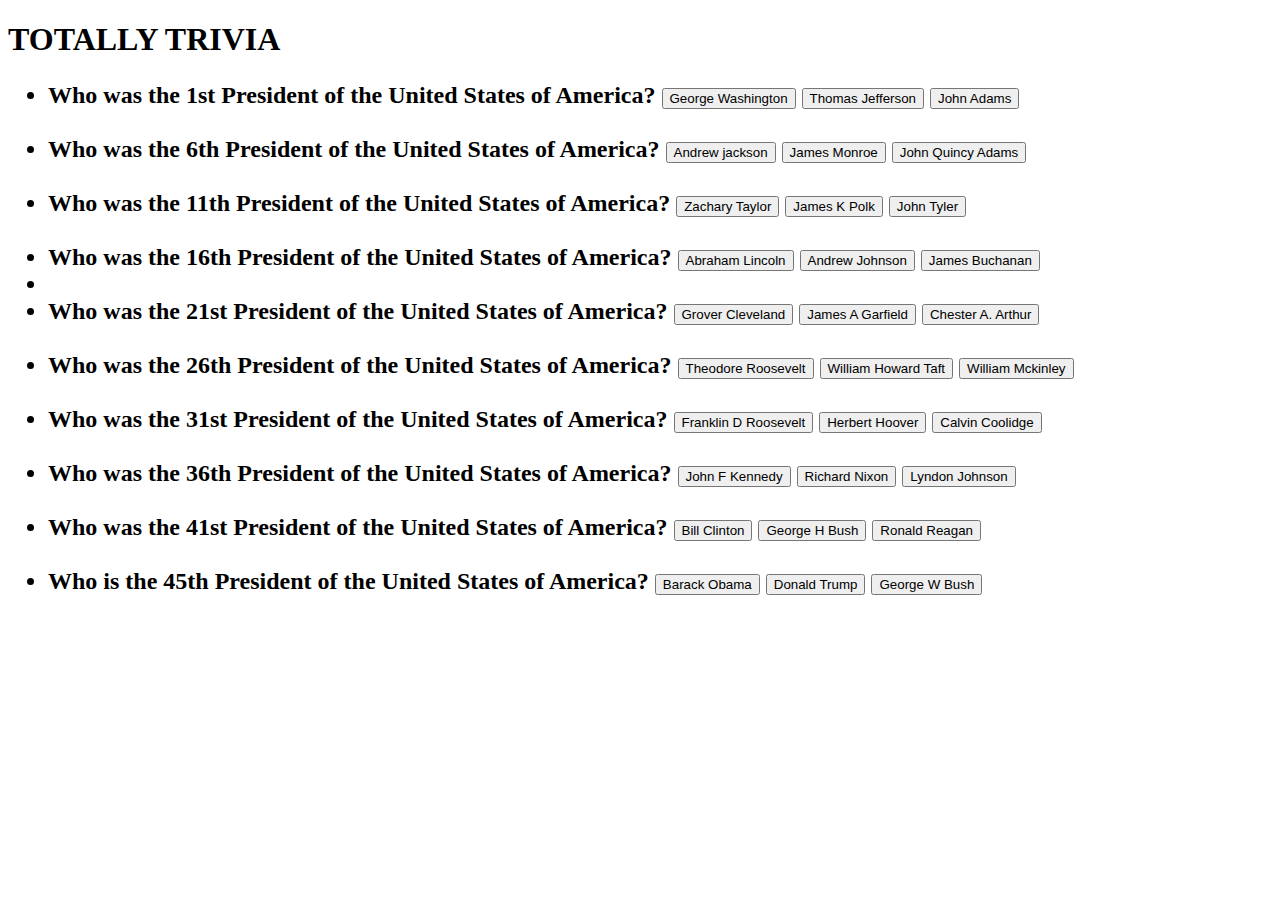
==== index.html @ af522eb7 "added the questions to my trivia game" ====
<!DOCTYPE html>
<html lang="en">
<head>
    <meta charset="UTF-8">
    <meta name="viewport" content="width=device-width, initial-scale=1.0">
    <meta http-equiv="X-UA-Compatible" content="ie=edge">
    <title>Trivia Game</title>
</head>
<body>
    
    <h1> TOTALLY TRIVIA</h1>

    <div class="list">

    <h2 id="questions">
      <ul>  
   <li> Who was the 1st President of the United States of America?
    <button onclick="myFunction()">George Washington</button>
    <button onclick="myFunction()">Thomas Jefferson</button>
    <button onclick="myFunction()">John Adams</button> </li>
    <br>

    <li> Who was the 6th President of the United States of America?
        <button onclick="myFunction()">Andrew jackson</button>
        <button onclick="myFunction()">James Monroe</button>
        <button onclick="myFunction()">John Quincy Adams</button> </li>
    <br>
        <li> Who was the 11th President of the United States of America?
            <button onclick="myFunction()">Zachary Taylor</button>
            <button onclick="myFunction()">James K Polk</button>
            <button onclick="myFunction()">John Tyler</button></li>
        
    <br>
        <li> Who was the 16th President of the United States of America?
            <button onclick="myFunction()">Abraham Lincoln</button>
            <button onclick="myFunction()">Andrew Johnson</button>
            <button onclick="myFunction()">James Buchanan</button><li>

     <br>
         <li> Who was the 21st President of the United States of America?
            <button onclick="myFunction()">Grover Cleveland</button>
            <button onclick="myFunction()">James A Garfield</button>
            <button onclick="myFunction()">Chester A. Arthur</button></li>
     <br>
         <li> Who was the 26th President of the United States of America?
            <button onclick="myFunction()">Theodore Roosevelt </button>
            <button onclick="myFunction()">William Howard Taft</button>
            <button onclick="myFunction()">William Mckinley</button></li>

     <br>
        <li> Who was the 31st President of the United States of America?
            <button onclick="myFunction()">Franklin D Roosevelt</button>
            <button onclick="myFunction()">Herbert Hoover</button>
            <button onclick="myFunction()">Calvin Coolidge</button></li>
     <br>
        <li> Who was the 36th President of the United States of America?
            <button onclick="myFunction()">John F Kennedy</button>
            <button onclick="myFunction()">Richard Nixon</button>
            <button onclick="myFunction()">Lyndon Johnson</button></li>
    <br>
        <li> Who was the 41st President of the United States of America?
            <button onclick="myFunction()">Bill Clinton</button>
            <button onclick="myFunction()">George H Bush</button>
            <button onclick="myFunction()">Ronald Reagan</button></li>
     <br>
        <li> Who is the 45th President of the United States of America?
            <button onclick="myFunction()">Barack Obama</button>
            <button onclick="myFunction()">Donald Trump</button>
            <button onclick="myFunction()">George W Bush</button></li>
        </ul>
    </h2>

    </div>
    
 


<script>

function georgeWashington() {
  var questions = prompt("Who was the first president of the UNITED STATES OF AMERICA?");
  if (questions === georgeWashington) {
    alert ("Correct!");
  }
  else{ (alert ("wrong"))
}''
}
    
    
    </script>

</body>
</html>
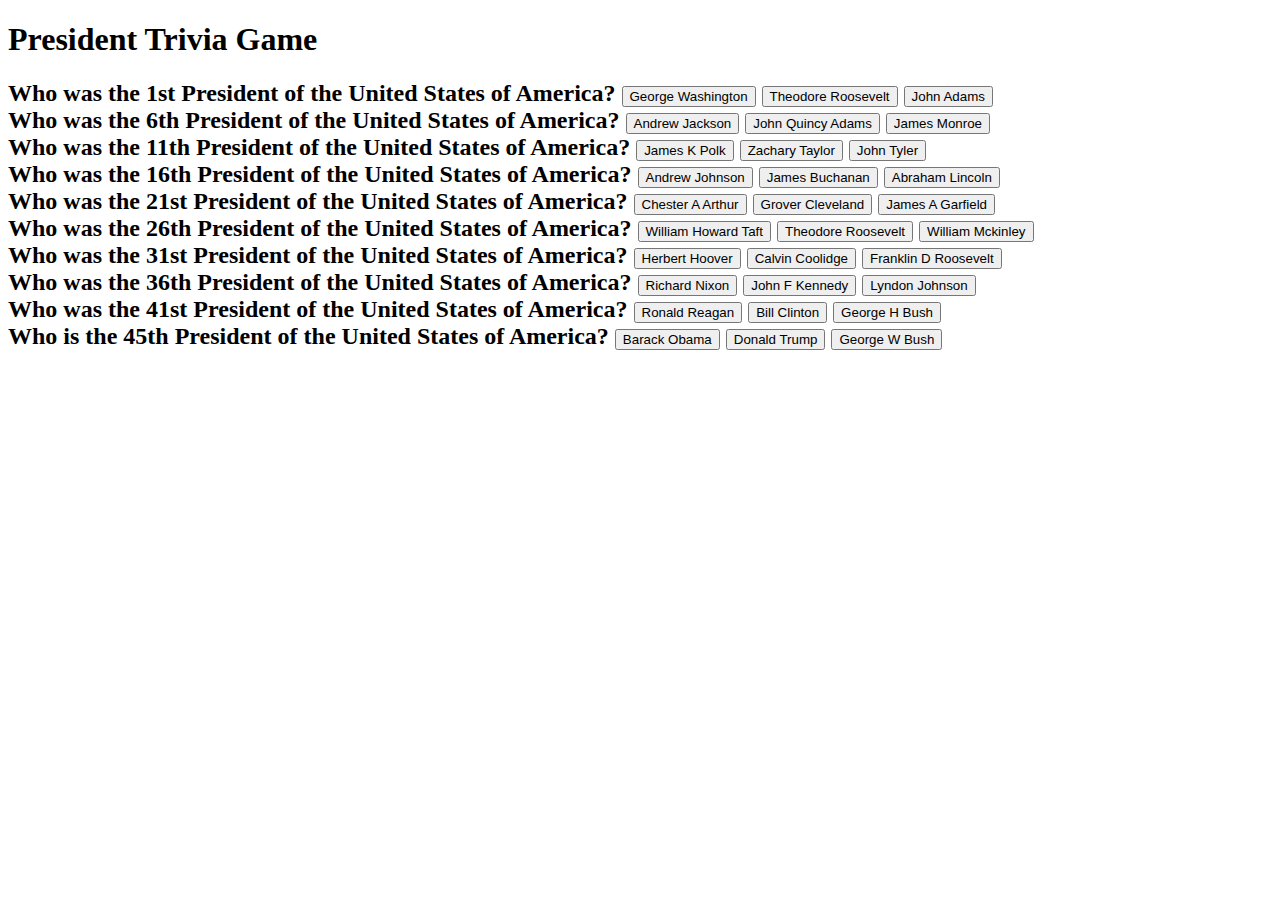
==== commit 7a1e0b59: "updated index.html with internal jquery" ====
--- a/index.html
+++ b/index.html
@@ -1,93 +1,326 @@
 <!DOCTYPE html>
-<html lang="en">
+<html>
 <head>
-    <meta charset="UTF-8">
-    <meta name="viewport" content="width=device-width, initial-scale=1.0">
-    <meta http-equiv="X-UA-Compatible" content="ie=edge">
-    <title>Trivia Game</title>
+<script src="https://ajax.googleapis.com/ajax/libs/jquery/3.4.1/jquery.min.js"></script>
+<script>
+    //For 1st president
+$(document).ready(function(){
+  $("#btn1").click(function(){
+    $("div1").append(" <b>correct</b>.");
+  });
+
+  });
+ 
+  $(document).ready(function(){
+  $("#btn2").click(function(){
+    $("div1").append(" <b>incorrect</b>.");
+  });
+
+  });
+  
+  $(document).ready(function(){
+  $("#btn3").click(function(){
+    $("div1").append(" <b>incorrect</b>.");
+  });
+
+  });
+  // For the 6th President
+
+  $(document).ready(function(){
+  $("#btn4").click(function(){
+    $("div2").append(" <b>incorrect</b>.");
+  });
+
+  });
+
+  $(document).ready(function(){
+  $("#btn5").click(function(){
+    $("div2").append(" <b>correct</b>.");
+  });
+
+  });
+
+  $(document).ready(function(){
+  $("#btn6").click(function(){
+    $("div2").append(" <b>incorrect</b>.");
+  });
+
+  });
+ //For the 11th President
+ $(document).ready(function(){
+  $("#btn7").click(function(){
+    $("div3").append(" <b>incorrect</b>.");
+  });
+
+  });
+
+  $(document).ready(function(){
+  $("#btn8").click(function(){
+    $("div3").append(" <b>correct</b>.");
+  });
+
+  });
+
+  $(document).ready(function(){
+  $("#btn9").click(function(){
+    $("div3").append(" <b>incorrect</b>.");
+  });
+
+  });
+
+  //For 16th President
+  $(document).ready(function(){
+  $("#btn10").click(function(){
+    $("div4").append(" <b>incorrect</b>.");
+  });
+
+  });
+
+  $(document).ready(function(){
+  $("#btn11").click(function(){
+    $("div4").append(" <b>incorrect</b>.");
+  });
+
+  });
+
+  $(document).ready(function(){
+  $("#btn12").click(function(){
+    $("div4").append(" <b>correct</b>.");
+  });
+
+  });
+  
+  //For the 21st president
+
+  $(document).ready(function(){
+  $("#btn13").click(function(){
+    $("div5").append(" <b>correct</b>.");
+  });
+
+  });
+
+  $(document).ready(function(){
+  $("#btn14").click(function(){
+    $("div5").append(" <b>incorrect</b>.");
+  });
+
+  });
+
+  $(document).ready(function(){
+  $("#btn15").click(function(){
+    $("div5").append(" <b>incorrect</b>.");
+  });
+
+  });
+
+  //For the 26th President
+
+  $(document).ready(function(){
+  $("#btn16").click(function(){
+    $("div6").append(" <b>incorrect</b>.");
+  });
+
+  });
+
+  
+  $(document).ready(function(){
+  $("#btn17").click(function(){
+    $("div6").append(" <b>correct</b>.");
+  });
+
+  });
+
+  
+  $(document).ready(function(){
+  $("#btn18").click(function(){
+    $("div6").append(" <b>incorrect</b>.");
+  });
+
+  });
+
+  //For the 31st President
+
+  $(document).ready(function(){
+  $("#btn19").click(function(){
+    $("div7").append(" <b>correct</b>.");
+  });
+
+  });
+
+  $(document).ready(function(){
+  $("#btn20").click(function(){
+    $("div7").append(" <b>incorrect</b>.");
+  });
+
+  });
+
+  $(document).ready(function(){
+  $("#btn21").click(function(){
+    $("div7").append(" <b>incorrect</b>.");
+  });
+
+  });
+
+  //For the 36th President
+
+  $(document).ready(function(){
+  $("#btn22").click(function(){
+    $("div8").append(" <b>incorrect</b>.");
+  });
+
+  });
+
+  $(document).ready(function(){
+  $("#btn23").click(function(){
+    $("div8").append(" <b>incorrect</b>.");
+  });
+
+  });
+
+  $(document).ready(function(){
+  $("#btn24").click(function(){
+    $("div8").append(" <b>correct</b>.");
+  });
+
+  });
+
+  //For the 41st President
+
+  $(document).ready(function(){
+  $("#btn25").click(function(){
+    $("div9").append(" <b>incorrect</b>.");
+  });
+
+  });
+
+  $(document).ready(function(){
+  $("#btn26").click(function(){
+    $("div9").append(" <b>incorrect</b>.");
+  });
+
+  });
+
+  $(document).ready(function(){
+  $("#btn27").click(function(){
+    $("div9").append(" <b>correct</b>.");
+  });
+
+  });
+
+  //For the 45th President
+  $(document).ready(function(){
+  $("#btn28").click(function(){
+    $("div10").append(" <b>incorrect</b>.");
+  });
+
+  });
+
+  $(document).ready(function(){
+  $("#btn29").click(function(){
+    $("div10").append(" <b>correct</b>.");
+  });
+
+  });
+
+  $(document).ready(function(){
+  $("#btn30").click(function(){
+    $("div10").append(" <b>incorrect</b>.");
+  });
+
+  });
+
+
+
+
+
+
+
+
+
+
+
+
+
+
+
+
+
+
+
+
+</script>
 </head>
 <body>
-    
-    <h1> TOTALLY TRIVIA</h1>
-
-    <div class="list">
-
-    <h2 id="questions">
-      <ul>  
-   <li> Who was the 1st President of the United States of America?
-    <button onclick="myFunction()">George Washington</button>
-    <button onclick="myFunction()">Thomas Jefferson</button>
-    <button onclick="myFunction()">John Adams</button> </li>
-    <br>
-
-    <li> Who was the 6th President of the United States of America?
-        <button onclick="myFunction()">Andrew jackson</button>
-        <button onclick="myFunction()">James Monroe</button>
-        <button onclick="myFunction()">John Quincy Adams</button> </li>
-    <br>
-        <li> Who was the 11th President of the United States of America?
-            <button onclick="myFunction()">Zachary Taylor</button>
-            <button onclick="myFunction()">James K Polk</button>
-            <button onclick="myFunction()">John Tyler</button></li>
-        
-    <br>
-        <li> Who was the 16th President of the United States of America?
-            <button onclick="myFunction()">Abraham Lincoln</button>
-            <button onclick="myFunction()">Andrew Johnson</button>
-            <button onclick="myFunction()">James Buchanan</button><li>
-
-     <br>
-         <li> Who was the 21st President of the United States of America?
-            <button onclick="myFunction()">Grover Cleveland</button>
-            <button onclick="myFunction()">James A Garfield</button>
-            <button onclick="myFunction()">Chester A. Arthur</button></li>
-     <br>
-         <li> Who was the 26th President of the United States of America?
-            <button onclick="myFunction()">Theodore Roosevelt </button>
-            <button onclick="myFunction()">William Howard Taft</button>
-            <button onclick="myFunction()">William Mckinley</button></li>
-
-     <br>
-        <li> Who was the 31st President of the United States of America?
-            <button onclick="myFunction()">Franklin D Roosevelt</button>
-            <button onclick="myFunction()">Herbert Hoover</button>
-            <button onclick="myFunction()">Calvin Coolidge</button></li>
-     <br>
-        <li> Who was the 36th President of the United States of America?
-            <button onclick="myFunction()">John F Kennedy</button>
-            <button onclick="myFunction()">Richard Nixon</button>
-            <button onclick="myFunction()">Lyndon Johnson</button></li>
-    <br>
-        <li> Who was the 41st President of the United States of America?
-            <button onclick="myFunction()">Bill Clinton</button>
-            <button onclick="myFunction()">George H Bush</button>
-            <button onclick="myFunction()">Ronald Reagan</button></li>
-     <br>
-        <li> Who is the 45th President of the United States of America?
-            <button onclick="myFunction()">Barack Obama</button>
-            <button onclick="myFunction()">Donald Trump</button>
-            <button onclick="myFunction()">George W Bush</button></li>
-        </ul>
-    </h2>
-
-    </div>
-    
- 
-
-
-<script>
-
-function georgeWashington() {
-  var questions = prompt("Who was the first president of the UNITED STATES OF AMERICA?");
-  if (questions === georgeWashington) {
-    alert ("Correct!");
-  }
-  else{ (alert ("wrong"))
-}''
-}
-    
-    
-    </script>
+
+<h1>President Trivia Game</h1>
+
+
+<h2>
+      
+        <div1> Who was the 1st President of the United States of America?
+         <button id="btn1">George Washington</button> </div1>
+         <button id="btn2">Theodore Roosevelt</button> 
+         <button id="btn3">John Adams</button> </div>
+         <br>
+     
+         <div2> Who was the 6th President of the United States of America?
+         <button id="btn4">Andrew Jackson</button>
+         <button id="btn5">John Quincy Adams</button>
+        <button id="btn6">James Monroe</button> </div2>
+         <br>
+
+             <div3> Who was the 11th President of the United States of America?
+                <button id="btn7">James K Polk</button>
+                <button id="btn8">Zachary Taylor</button>
+               <button id="btn9">John Tyler</button> </div3>
+             
+         <br>
+             <div4> Who was the 16th President of the United States of America?
+                <button id="btn10">Andrew Johnson</button>
+                <button id="btn11">James Buchanan</button>
+               <button id="btn12">Abraham Lincoln</button></div4>
+     
+          <br>
+              <div5> Who was the 21st President of the United States of America?
+                <button id="btn13">Chester A Arthur</button>
+                <button id="btn14">Grover Cleveland</button>
+                <button id="btn15">James A Garfield</button> </div5>
+          <br>
+              <div6> Who was the 26th President of the United States of America?
+                <button id="btn16">William Howard Taft</button>
+                <button id="btn17">Theodore Roosevelt</button>
+                <button id="btn18">William Mckinley</button></div6>
+
+     
+          <br>
+             <div7> Who was the 31st President of the United States of America?
+                <button id="btn19">Herbert Hoover</button>
+                <button id="btn20">Calvin Coolidge</button>
+                <button id="btn21">Franklin D Roosevelt</button></div7>
+
+          <br>
+             <div8> Who was the 36th President of the United States of America?
+                <button id="btn22">Richard Nixon</button>
+                <button id="btn23">John F Kennedy</button>
+                <button id="btn24">Lyndon Johnson</button> </div8>
+
+         <br>
+             <div9> Who was the 41st President of the United States of America?
+                <button id="btn25">Ronald Reagan</button>
+                <button id="btn26">Bill Clinton</button>
+                <button id="btn27">George H Bush</button> </div9>
+          <br>
+             <div10> Who is the 45th President of the United States of America?
+                <button id="btn28">Barack Obama</button>
+                <button id="btn29">Donald Trump</button>
+                <button id="btn30">George W Bush</button> </div10>
+             
+     
+</h2>
+
+
+
+
 
 </body>
 </html>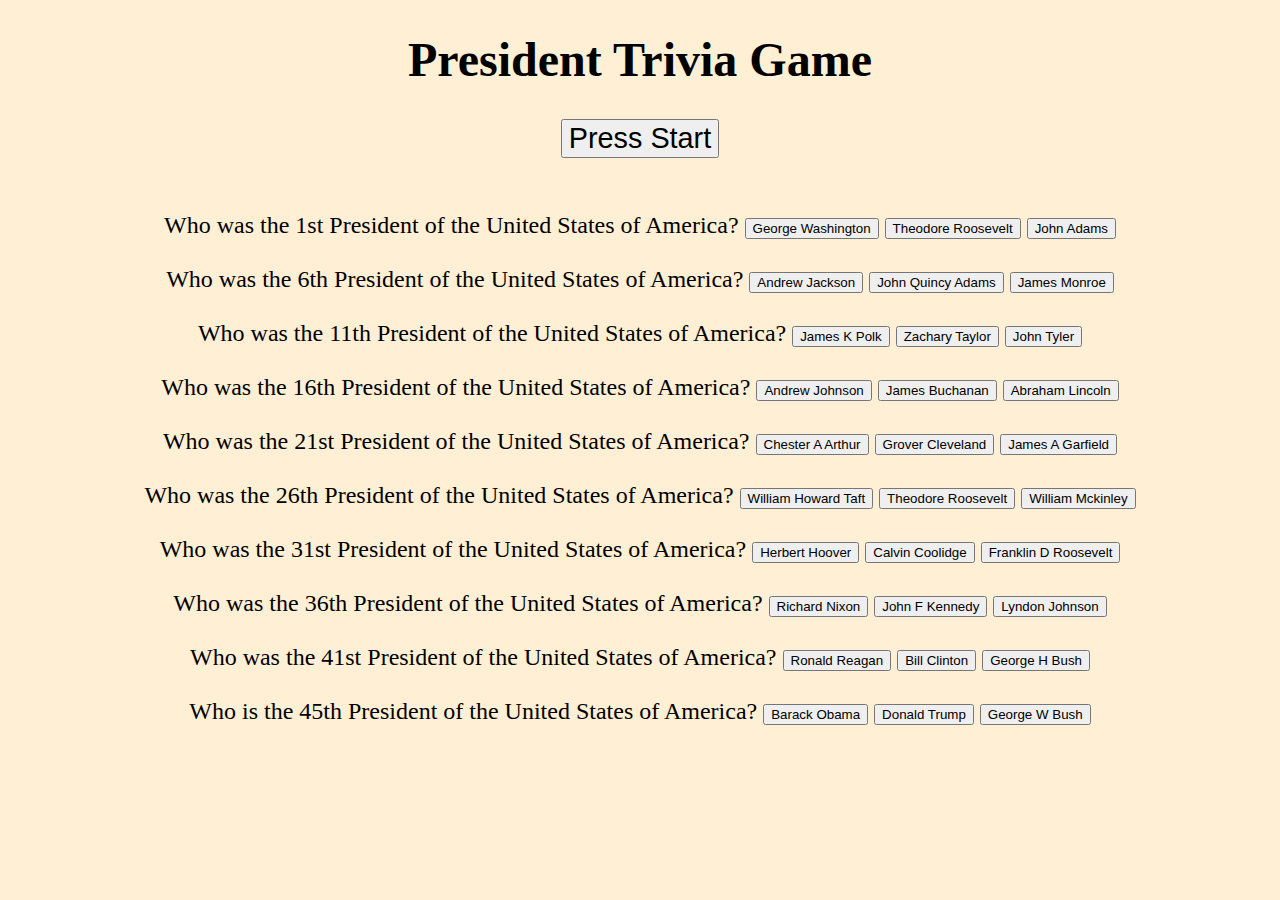
==== commit c06cd5cf: "created a timer for my game" ====
--- a/index.html
+++ b/index.html
@@ -2,7 +2,11 @@
 <html>
 <head>
 <script src="https://ajax.googleapis.com/ajax/libs/jquery/3.4.1/jquery.min.js"></script>
+<link rel="stylesheet" type="text/css" href="assets/css/style.css">
+
+
 <script>
+
     //For 1st president
 $(document).ready(function(){
   $("#btn1").click(function(){
@@ -229,11 +233,11 @@
 
   });
 
-
-
-
-
-
+  //for the timer
+
+  function myFunction() {
+  alert('TIMES UP');
+}
 
 
 
@@ -251,22 +255,30 @@
 </script>
 </head>
 <body>
-
-<h1>President Trivia Game</h1>
-
-
-<h2>
+    
+   
+    <div class="container">
+        
+    
+    
+    <h1>President Trivia Game</h1>
+    <button onclick="setTimeout(myFunction, 2 * 30000);" id="press">Press Start</button>
+   <br>
+   <br>
+   <br>
       
         <div1> Who was the 1st President of the United States of America?
-         <button id="btn1">George Washington</button> </div1>
+         <button id="btn1">George Washington</button> 
          <button id="btn2">Theodore Roosevelt</button> 
-         <button id="btn3">John Adams</button> </div>
+         <button id="btn3">John Adams</button> </div1>
+         <br>
          <br>
      
          <div2> Who was the 6th President of the United States of America?
          <button id="btn4">Andrew Jackson</button>
          <button id="btn5">John Quincy Adams</button>
-        <button id="btn6">James Monroe</button> </div2>
+         <button id="btn6">James Monroe</button> </div2>
+         <br>
          <br>
 
              <div3> Who was the 11th President of the United States of America?
@@ -275,17 +287,20 @@
                <button id="btn9">John Tyler</button> </div3>
              
          <br>
+         <br>
              <div4> Who was the 16th President of the United States of America?
                 <button id="btn10">Andrew Johnson</button>
                 <button id="btn11">James Buchanan</button>
                <button id="btn12">Abraham Lincoln</button></div4>
      
           <br>
+          <br>
               <div5> Who was the 21st President of the United States of America?
                 <button id="btn13">Chester A Arthur</button>
                 <button id="btn14">Grover Cleveland</button>
                 <button id="btn15">James A Garfield</button> </div5>
           <br>
+          <br>
               <div6> Who was the 26th President of the United States of America?
                 <button id="btn16">William Howard Taft</button>
                 <button id="btn17">Theodore Roosevelt</button>
@@ -293,31 +308,35 @@
 
      
           <br>
+          <br>
              <div7> Who was the 31st President of the United States of America?
                 <button id="btn19">Herbert Hoover</button>
                 <button id="btn20">Calvin Coolidge</button>
                 <button id="btn21">Franklin D Roosevelt</button></div7>
 
           <br>
+          <br>
              <div8> Who was the 36th President of the United States of America?
                 <button id="btn22">Richard Nixon</button>
                 <button id="btn23">John F Kennedy</button>
                 <button id="btn24">Lyndon Johnson</button> </div8>
 
          <br>
+         <br>
              <div9> Who was the 41st President of the United States of America?
                 <button id="btn25">Ronald Reagan</button>
                 <button id="btn26">Bill Clinton</button>
                 <button id="btn27">George H Bush</button> </div9>
+          <br>
           <br>
              <div10> Who is the 45th President of the United States of America?
                 <button id="btn28">Barack Obama</button>
                 <button id="btn29">Donald Trump</button>
                 <button id="btn30">George W Bush</button> </div10>
              
-     
-</h2>
-
+                
+
+            </div>
 
 
 
--- a/assets/css/style.css
+++ b/assets/css/style.css
@@ -0,0 +1,12 @@
+body {
+    background-color: papayawhip;
+}
+
+.container{
+    text-align: center;
+    font-size: 150%;
+}
+
+#press{
+    font-size: larger;
+}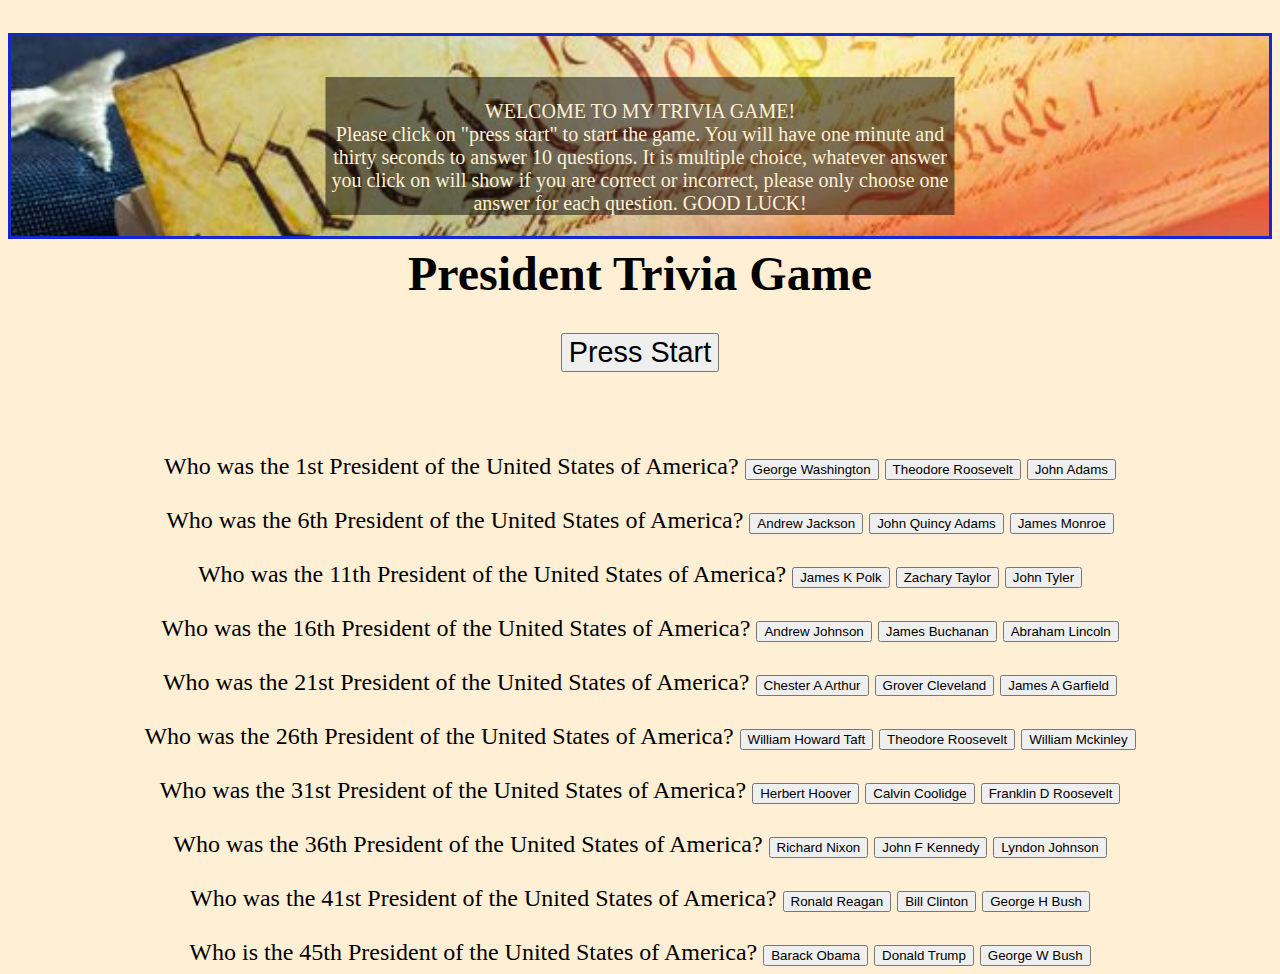
==== commit 9d7492e5: "Added some css styling" ====
--- a/index.html
+++ b/index.html
@@ -3,259 +3,25 @@
 <head>
 <script src="https://ajax.googleapis.com/ajax/libs/jquery/3.4.1/jquery.min.js"></script>
 <link rel="stylesheet" type="text/css" href="assets/css/style.css">
-
-
-<script>
-
-    //For 1st president
-$(document).ready(function(){
-  $("#btn1").click(function(){
-    $("div1").append(" <b>correct</b>.");
-  });
-
-  });
- 
-  $(document).ready(function(){
-  $("#btn2").click(function(){
-    $("div1").append(" <b>incorrect</b>.");
-  });
-
-  });
-  
-  $(document).ready(function(){
-  $("#btn3").click(function(){
-    $("div1").append(" <b>incorrect</b>.");
-  });
-
-  });
-  // For the 6th President
-
-  $(document).ready(function(){
-  $("#btn4").click(function(){
-    $("div2").append(" <b>incorrect</b>.");
-  });
-
-  });
-
-  $(document).ready(function(){
-  $("#btn5").click(function(){
-    $("div2").append(" <b>correct</b>.");
-  });
-
-  });
-
-  $(document).ready(function(){
-  $("#btn6").click(function(){
-    $("div2").append(" <b>incorrect</b>.");
-  });
-
-  });
- //For the 11th President
- $(document).ready(function(){
-  $("#btn7").click(function(){
-    $("div3").append(" <b>incorrect</b>.");
-  });
-
-  });
-
-  $(document).ready(function(){
-  $("#btn8").click(function(){
-    $("div3").append(" <b>correct</b>.");
-  });
-
-  });
-
-  $(document).ready(function(){
-  $("#btn9").click(function(){
-    $("div3").append(" <b>incorrect</b>.");
-  });
-
-  });
-
-  //For 16th President
-  $(document).ready(function(){
-  $("#btn10").click(function(){
-    $("div4").append(" <b>incorrect</b>.");
-  });
-
-  });
-
-  $(document).ready(function(){
-  $("#btn11").click(function(){
-    $("div4").append(" <b>incorrect</b>.");
-  });
-
-  });
-
-  $(document).ready(function(){
-  $("#btn12").click(function(){
-    $("div4").append(" <b>correct</b>.");
-  });
-
-  });
-  
-  //For the 21st president
-
-  $(document).ready(function(){
-  $("#btn13").click(function(){
-    $("div5").append(" <b>correct</b>.");
-  });
-
-  });
-
-  $(document).ready(function(){
-  $("#btn14").click(function(){
-    $("div5").append(" <b>incorrect</b>.");
-  });
-
-  });
-
-  $(document).ready(function(){
-  $("#btn15").click(function(){
-    $("div5").append(" <b>incorrect</b>.");
-  });
-
-  });
-
-  //For the 26th President
-
-  $(document).ready(function(){
-  $("#btn16").click(function(){
-    $("div6").append(" <b>incorrect</b>.");
-  });
-
-  });
-
-  
-  $(document).ready(function(){
-  $("#btn17").click(function(){
-    $("div6").append(" <b>correct</b>.");
-  });
-
-  });
-
-  
-  $(document).ready(function(){
-  $("#btn18").click(function(){
-    $("div6").append(" <b>incorrect</b>.");
-  });
-
-  });
-
-  //For the 31st President
-
-  $(document).ready(function(){
-  $("#btn19").click(function(){
-    $("div7").append(" <b>correct</b>.");
-  });
-
-  });
-
-  $(document).ready(function(){
-  $("#btn20").click(function(){
-    $("div7").append(" <b>incorrect</b>.");
-  });
-
-  });
-
-  $(document).ready(function(){
-  $("#btn21").click(function(){
-    $("div7").append(" <b>incorrect</b>.");
-  });
-
-  });
-
-  //For the 36th President
-
-  $(document).ready(function(){
-  $("#btn22").click(function(){
-    $("div8").append(" <b>incorrect</b>.");
-  });
-
-  });
-
-  $(document).ready(function(){
-  $("#btn23").click(function(){
-    $("div8").append(" <b>incorrect</b>.");
-  });
-
-  });
-
-  $(document).ready(function(){
-  $("#btn24").click(function(){
-    $("div8").append(" <b>correct</b>.");
-  });
-
-  });
-
-  //For the 41st President
-
-  $(document).ready(function(){
-  $("#btn25").click(function(){
-    $("div9").append(" <b>incorrect</b>.");
-  });
-
-  });
-
-  $(document).ready(function(){
-  $("#btn26").click(function(){
-    $("div9").append(" <b>incorrect</b>.");
-  });
-
-  });
-
-  $(document).ready(function(){
-  $("#btn27").click(function(){
-    $("div9").append(" <b>correct</b>.");
-  });
-
-  });
-
-  //For the 45th President
-  $(document).ready(function(){
-  $("#btn28").click(function(){
-    $("div10").append(" <b>incorrect</b>.");
-  });
-
-  });
-
-  $(document).ready(function(){
-  $("#btn29").click(function(){
-    $("div10").append(" <b>correct</b>.");
-  });
-
-  });
-
-  $(document).ready(function(){
-  $("#btn30").click(function(){
-    $("div10").append(" <b>incorrect</b>.");
-  });
-
-  });
-
-  //for the timer
-
-  function myFunction() {
-  alert('TIMES UP');
-}
+<script src = "https://ajax.googleapis.com/ajax/libs/jquery/3.2.1/jquery.min.js"></script>
+<script src="assets/javascript/index.js"></script>
 
 
 
-
-
-
-
-
-
-
-
-
-
-
-</script>
 </head>
 <body>
+
     
+    <div class="absolute"><p>
+       <br>
+        WELCOME TO MY TRIVIA GAME!
+        <br>
+        Please click on "press start" to start the game.
+        You will have one minute and thirty seconds to answer 10 questions.
+        It is multiple choice, whatever answer you click on will show if you are correct or incorrect,
+        please only choose one answer for each question.
+        GOOD LUCK!
+    </p> </div>
    
     <div class="container">
         
@@ -263,6 +29,7 @@
     
     <h1>President Trivia Game</h1>
     <button onclick="setTimeout(myFunction, 2 * 30000);" id="press">Press Start</button>
+   <br>
    <br>
    <br>
    <br>
@@ -333,6 +100,7 @@
                 <button id="btn28">Barack Obama</button>
                 <button id="btn29">Donald Trump</button>
                 <button id="btn30">George W Bush</button> </div10>
+                
              
                 
 
--- a/assets/css/style.css
+++ b/assets/css/style.css
@@ -9,4 +9,34 @@
 
 #press{
     font-size: larger;
-}+}
+
+p{
+    box-sizing: border-box;
+    text-align: center;
+    position: absolute;
+    top: 45%;
+    left: 50%;
+    transform: translate(-50%, -50%);
+    background: rgb(0, 0, 0); 
+    background: rgba(0, 0, 0, 0.5); 
+     color: papayawhip; 
+    
+}
+
+  
+  
+  .absolute {
+    background-image: url(../images/wethep.jfif);
+    background-position-y: center;
+    background-size: cover;
+    height: 500px;
+    position: relative;
+    top: 25px;
+    height: 200px;
+    border: 3px solid rgb(20, 39, 212);
+    font-size: 20px;
+    
+
+    
+  }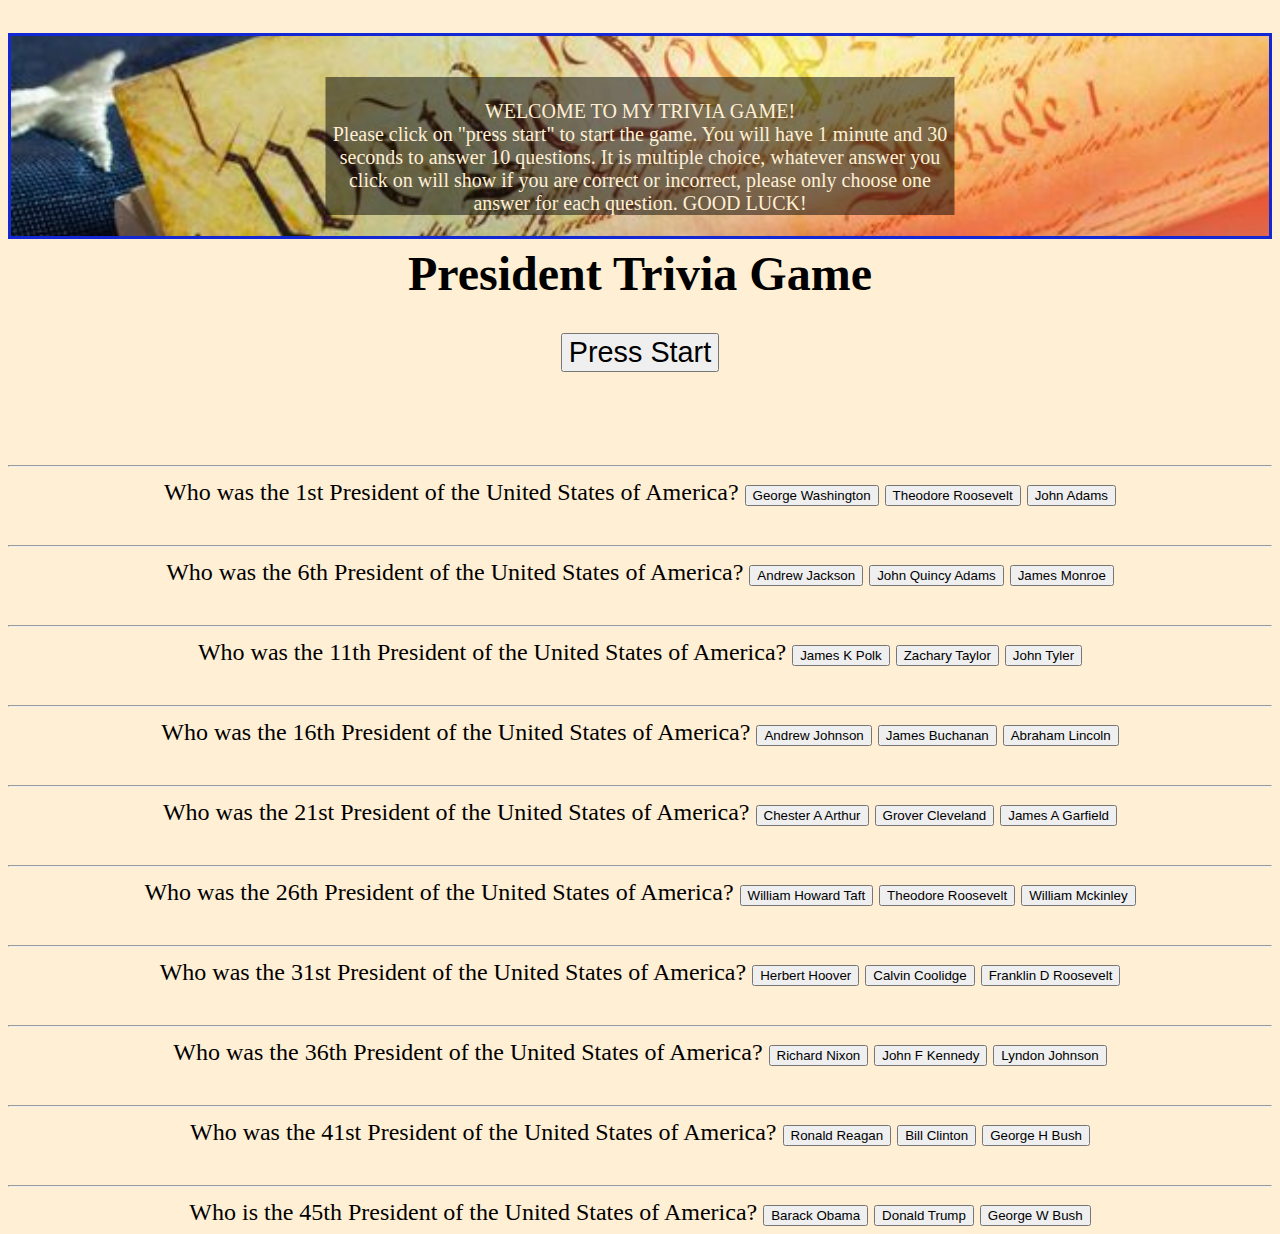
==== commit b849fcbe: "more html tags" ====
--- a/index.html
+++ b/index.html
@@ -17,7 +17,7 @@
         WELCOME TO MY TRIVIA GAME!
         <br>
         Please click on "press start" to start the game.
-        You will have one minute and thirty seconds to answer 10 questions.
+        You will have 1 minute and 30 seconds to answer 10 questions.
         It is multiple choice, whatever answer you click on will show if you are correct or incorrect,
         please only choose one answer for each question.
         GOOD LUCK!
@@ -33,73 +33,74 @@
    <br>
    <br>
    <br>
+   
       
-        <div1> Who was the 1st President of the United States of America?
+       <hr><div1> Who was the 1st President of the United States of America?
          <button id="btn1">George Washington</button> 
          <button id="btn2">Theodore Roosevelt</button> 
-         <button id="btn3">John Adams</button> </div1>
+         <button id="btn3">John Adams</button> </div1> 
          <br>
          <br>
      
-         <div2> Who was the 6th President of the United States of America?
+         <hr><div2> Who was the 6th President of the United States of America?
          <button id="btn4">Andrew Jackson</button>
          <button id="btn5">John Quincy Adams</button>
          <button id="btn6">James Monroe</button> </div2>
          <br>
          <br>
 
-             <div3> Who was the 11th President of the United States of America?
+         <hr><div3> Who was the 11th President of the United States of America?
                 <button id="btn7">James K Polk</button>
                 <button id="btn8">Zachary Taylor</button>
-               <button id="btn9">John Tyler</button> </div3>
+                <button id="btn9">John Tyler</button> </div3> 
              
          <br>
          <br>
-             <div4> Who was the 16th President of the United States of America?
+        <hr><div4> Who was the 16th President of the United States of America?
                 <button id="btn10">Andrew Johnson</button>
                 <button id="btn11">James Buchanan</button>
-               <button id="btn12">Abraham Lincoln</button></div4>
+                <button id="btn12">Abraham Lincoln</button></div4> 
      
           <br>
           <br>
-              <div5> Who was the 21st President of the United States of America?
+        <hr><div5> Who was the 21st President of the United States of America?
                 <button id="btn13">Chester A Arthur</button>
                 <button id="btn14">Grover Cleveland</button>
-                <button id="btn15">James A Garfield</button> </div5>
+                <button id="btn15">James A Garfield</button> </div5> 
           <br>
           <br>
-              <div6> Who was the 26th President of the United States of America?
+             <hr> <div6> Who was the 26th President of the United States of America?
                 <button id="btn16">William Howard Taft</button>
                 <button id="btn17">Theodore Roosevelt</button>
-                <button id="btn18">William Mckinley</button></div6>
+                <button id="btn18">William Mckinley</button></div6> 
 
      
           <br>
           <br>
-             <div7> Who was the 31st President of the United States of America?
+            <hr> <div7> Who was the 31st President of the United States of America?
                 <button id="btn19">Herbert Hoover</button>
                 <button id="btn20">Calvin Coolidge</button>
-                <button id="btn21">Franklin D Roosevelt</button></div7>
+                <button id="btn21">Franklin D Roosevelt</button></div7> 
 
           <br>
           <br>
-             <div8> Who was the 36th President of the United States of America?
+            <hr><div8> Who was the 36th President of the United States of America?
                 <button id="btn22">Richard Nixon</button>
                 <button id="btn23">John F Kennedy</button>
-                <button id="btn24">Lyndon Johnson</button> </div8>
+                <button id="btn24">Lyndon Johnson</button> </div8> 
 
          <br>
          <br>
-             <div9> Who was the 41st President of the United States of America?
+             <hr> <div9> Who was the 41st President of the United States of America?
                 <button id="btn25">Ronald Reagan</button>
                 <button id="btn26">Bill Clinton</button>
-                <button id="btn27">George H Bush</button> </div9>
+                <button id="btn27">George H Bush</button> </div9> 
           <br>
           <br>
-             <div10> Who is the 45th President of the United States of America?
+            <hr> <div10> Who is the 45th President of the United States of America?
                 <button id="btn28">Barack Obama</button>
                 <button id="btn29">Donald Trump</button>
-                <button id="btn30">George W Bush</button> </div10>
+                <button id="btn30">George W Bush</button> </div10> 
                 
              
                 
